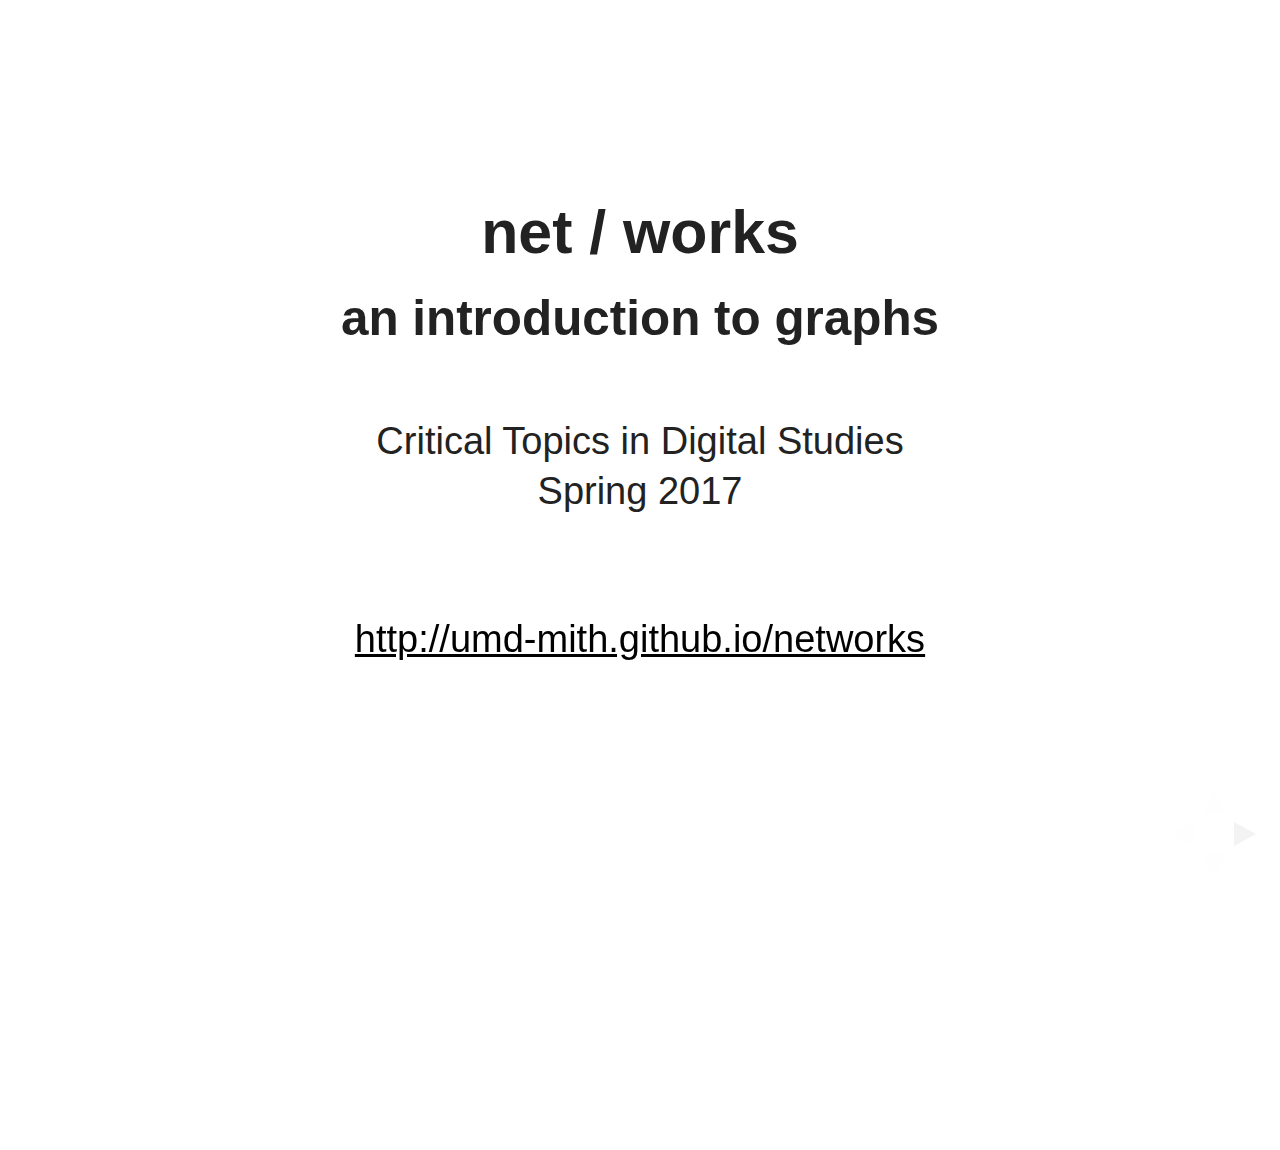
==== slides/index.html @ d902c8f5 "added code to fetch form results" ====
<!doctype html>
<html lang="en">

	<head>
		<meta charset="utf-8">

		<title>net / works</title>

    <meta name="description" content="Networks">
		<meta name="author" content="Ed Summers">

		<meta name="apple-mobile-web-app-capable" content="yes" />
		<meta name="apple-mobile-web-app-status-bar-style" content="black-translucent" />

		<meta name="viewport" content="width=device-width, initial-scale=1.0, maximum-scale=1.0, user-scalable=no">

		<link rel="stylesheet" href="css/reveal.min.css">
		<link rel="stylesheet" href="css/theme/white.css" id="theme">

		<!-- For syntax highlighting -->
		<link rel="stylesheet" href="lib/css/zenburn.css">

		<!-- If the query includes 'print-pdf', include the PDF print sheet -->
		<script>
			if( window.location.search.match( /print-pdf/gi ) ) {
				var link = document.createElement( 'link' );
				link.rel = 'stylesheet';
				link.type = 'text/css';
				link.href = 'css/print/pdf.css';
				document.getElementsByTagName( 'head' )[0].appendChild( link );
			}
		</script>

		<!--[if lt IE 9]>
		<script src="lib/js/html5shiv.js"></script>
		<![endif]-->

    <style>
      .reveal img.no-border {
        border: none;
        box-shadow: none;
      }

			a {
				color: black;
			}

			a:visited {
				color: black;
			}

    </style>
	</head>

	<body>

    <div class="reveal">

			<!-- Any section element inside of this container is displayed as a slide -->
      <div class="slides">

        <section>
          <h2>net / works</h2>
          <h3>an introduction to graphs</h3>
          <br>
          Critical Topics in Digital Studies<br>
          Spring 2017
          <br>
          <br>
          <br>
          <a href="http://umd-mith.github.io/networks">http://umd-mith.github.io/networks</a>
          <aside class="notes">
          </aside>
        </section>

        <section>
        <a href="https://en.wikipedia.org/wiki/Leonhard_Euler"><img style="width: 51%;" src="img/euler.jpg"></a>
          <aside class="notes">
          This is Leonard Euler. Euler is considered one of the preeminent 
          mathematicians of the 18th century, and one of the greatest 
          mathematicians to have ever lived. At least that's what Wikipedia 
          says. His collected works fill 80 volumes, and is remembered today 
          for his introduction of much of modern mathematical notation 
          and terminology, among other things. He had 13 children, of which 
          only 5 survived childhood. He went blind in his 60s but his output 
          continued at the rate of one paper a week in 1775.
          </aside>
        </section>

        <section>
        <img src="img/konigsberg.jpg">
        <aside class="notes">
        The city of Königsberg in Prussia (now Kaliningrad, Russia) was set on both sides of the Pregel River, and included two large islands which were connected to each other and the mainland by seven bridges. The problem was to devise a walk through the city that would cross each bridge once and only once, with the provisos that: the islands could only be reached by the bridges and every bridge once accessed must be crossed to its other end
        </aside>
        </section>

        <section>
        <img style="width: 70%;" src="img/konigsberg-illustration.png">
        <aside class="notes">
        First, Euler pointed out that the choice of route inside each land mass is irrelevant. The only important feature of a route is the sequence of bridges crossed. This allowed him to reformulate the problem in abstract terms (laying the foundations of graph theory), eliminating all features except the list of land masses and the bridges connecting them.
        </aside>
        </section>

        <section>
        <img style="width: 50%;" src="img/konigsberg-graph.png">
        <aside class="notes">
        In modern terms, one replaces each land mass with an abstract "vertex" or node, and each bridge with an abstract connection, an "edge", which only serves to record which pair of vertices (land masses) is connected by that bridge. The resulting mathematical structure is called a graph.

        Euler shows that the possibility of a walk through a graph, traversing each edge exactly once, depends on the degrees of the nodes. The degree of a node is the number of edges touching it. Euler's argument shows that a necessary condition for the walk of the desired form is that the graph be connected and have exactly zero or two nodes of odd degree. 
        </aside>
        </section>

        <section>
        <img style="width: 45%;" src="img/konigsberg-illustration.png">
        <img style="width: 42%;" src="img/konigsberg-graph.png">
        </section>

        <section>
          <h2>undirected graph</h2>
          <img class="no-border" src="img/graph.png">
        </section>

        <section>
          <h2>directed graph</h2>
          <img class="no-border" src="img/graph-directed.png">
        </section>

        <section>
          <h2>degree</h2>
          <img class="no-border" src="img/graph-degree.png">
        </section>

        <section>
          <h2>indegree</h2>
          <img class="no-border" src="img/graph-directed-indegree.png">
        </section>

        <section>
          <h2>outdegree</h2>
          <img class="no-border" src="img/graph-directed-outdegree.png">
        </section>

        <section>
          <h2>edge weight</h2>
          <img class="no-border" src="img/graph-edge-weight.png">
        </section>

        <section>
        <a href="img/hamlet.png"><img style="width: 70%" src="img/hamlet.png"></a><br>
        <a href="https://litlab.stanford.edu/LiteraryLabPamphlet2.pdf">Network Theory and Plot Analysis</a><br>
        <a href="https://en.wikipedia.org/wiki/Franco_Moretti">Franco Moretti</a>
        </section>

        <section data-background-image="img/humanist.png">
        <a style="color: white;" href="http://humanist.dclure.org/">Humanist Discussion Group</a><br>
        <a style="color: white;" href="https://twitter.com/clured">David McClure</a>
        </section>

        <section data-background-image="img/cablegate.png">
          <a href="http://edsu.github.io/cablegate-social-graph/" style="color: black; font-weight: bold;">Wikileaks Cablegate Social Graph</a>
        </section>

        <section>
        <a href="img/dh.png"><img style="width: 60%;" src="img/dh.png"></a><br>
        <a href="http://www.martingrandjean.ch/digital-humanities-on-twitter/">Digital Humanities on Twitter, a small world?</a><br><a href="https://twitter.com/grandjeanmartin">Martin Grandjean</a>
        </section>

        <section>
					 <iframe src="https://player.vimeo.com/video/109505574?color=afbc21" width="800" height="481" frameborder="0" webkitallowfullscreen mozallowfullscreen allowfullscreen></iframe>
				</section>

        <section>
        <a href="http://www.amazon.com/Mark-Lombardi-Networks-Judith-Richards/dp/0916365670"><img width="400" src="img/lombardi.jpg"></a><br>
        <a href="http://www.amazon.com/Mark-Lombardi-Networks-Judith-Richards/dp/0916365670">Global Networks</a><br> 
        <a href="https://en.wikipedia.org/wiki/Mark_Lombardi">Mark Lombardi</a><br>
        </section>

				<section>
				<a href="img/laughs.jpg"><img style="float: left;" width="450" src="img/laughs.jpg"></a>
				<br>
				<br>
				<br>
				<a href="http://www.dear-data.com/">Dear Data</a>
				<br>
				<br>
				<br>
				<a href="https://twitter.com/giorgialupi">Giorgia Lupi</a>
				<br>
				and
				<br>
				<a href="https://twitter.com/stefpos">Stefanie Posavec</a>
				</section>

        <section>
        <h1>Paper Graphs</h1>
        <p>
        Pick a short story or novel you like (or would like to learn more
        about) and create a network graph on paper that represents an aspect 
        of it: e.g. the characters.
        </p>
        </section>

        <section>
        <a href="https://www.flickr.com/photos/inkdroid/22510518477/"><img width="800" src="img/visconti.jpg"></a>
        </section>

        <section>
          <h2>Image Credits</h2>
          <ul>
            <li><a href="https://en.wikipedia.org/wiki/Leonhard_Euler#/media/File:Leonhard_Euler_2.jpg">Leonhard Euler</a> by Jakob Emanuel Handmann</li>
          </ul>
        </section>

			</div>

		</div>

		<script src="lib/js/head.min.js"></script>
		<script src="js/reveal.min.js"></script>

		<script>

			// Full list of configuration options available here:
			// https://github.com/hakimel/reveal.js#configuration
			Reveal.initialize({
				controls: true,
				progress: true,
				history: true,
				center: true,

				theme: Reveal.getQueryHash().theme, // available themes are in /css/theme
				transition: 'fade',

				// Parallax scrolling
				// parallaxBackgroundImage: 'https://s3.amazonaws.com/hakim-static/reveal-js/reveal-parallax-1.jpg',
				// parallaxBackgroundSize: '2100px 900px',

				// Optional libraries used to extend on reveal.js
				dependencies: [
					{ src: 'lib/js/classList.js', condition: function() { return !document.body.classList; } },
					{ src: 'plugin/markdown/marked.js', condition: function() { return !!document.querySelector( '[data-markdown]' ); } },
					{ src: 'plugin/markdown/markdown.js', condition: function() { return !!document.querySelector( '[data-markdown]' ); } },
					{ src: 'plugin/highlight/highlight.js', async: true, callback: function() { hljs.initHighlightingOnLoad(); } },
					{ src: 'plugin/zoom-js/zoom.js', async: true, condition: function() { return !!document.body.classList; } },
					{ src: 'plugin/notes/notes.js', async: true, condition: function() { return !!document.body.classList; } }
				]
			});

		</script>
    <script async src="//platform.twitter.com/widgets.js" charset="utf-8"></script>
	</body>
</html>
---- slides/css/theme/white.css ----
/**
 * White theme for reveal.js. This is the opposite of the 'black' theme.
 *
 * By Hakim El Hattab, http://hakim.se
 */
@import url(../../lib/font/source-sans-pro/source-sans-pro.css);
section.has-dark-background, section.has-dark-background h1, section.has-dark-background h2, section.has-dark-background h3, section.has-dark-background h4, section.has-dark-background h5, section.has-dark-background h6 {
  color: #fff; }

/*********************************************
 * GLOBAL STYLES
 *********************************************/
body {
  background: #fff;
  background-color: #fff;}

.reveal {
  font-family: "Source Sans Pro", Helvetica, sans-serif;
  font-size: 38px;
  font-weight: normal;
  color: #222; }

::selection {
  color: #fff;
  background: #98bdef;
  text-shadow: none; }

.reveal .slides > section,
.reveal .slides > section > section {
  line-height: 1.3;
  font-weight: inherit; }

/*********************************************
 * HEADERS
 *********************************************/
.reveal h1,
.reveal h2,
.reveal h3,
.reveal h4,
.reveal h5,
.reveal h6 {
  margin: 0 0 20px 0;
  color: #222;
  font-family: "Source Sans Pro", Helvetica, sans-serif;
  font-weight: 600;
  line-height: 1.2;
  letter-spacing: normal;
  text-shadow: none;
  word-wrap: break-word; }

.reveal h1 {
  font-size: 2.5em; }

.reveal h2 {
  font-size: 1.6em; }

.reveal h3 {
  font-size: 1.3em; }

.reveal h4 {
  font-size: 1em; }

.reveal h1 {
  text-shadow: none; }

/*********************************************
 * OTHER
 *********************************************/
.reveal p {
  margin: 20px 0;
  line-height: 1.3; }

/* Ensure certain elements are never larger than the slide itself */
.reveal img,
.reveal video,
.reveal iframe {
  max-width: 95%;
  max-height: 95%; }

.reveal strong,
.reveal b {
  font-weight: bold; }

.reveal em {
  font-style: italic; }

.reveal ol,
.reveal dl,
.reveal ul {
  display: inline-block;
  text-align: left;
  margin: 0 0 0 1em; }

.reveal ol {
  list-style-type: decimal; }

.reveal ul {
  list-style-type: disc; }

.reveal ul ul {
  list-style-type: square; }

.reveal ul ul ul {
  list-style-type: circle; }

.reveal ul ul,
.reveal ul ol,
.reveal ol ol,
.reveal ol ul {
  display: block;
  margin-left: 40px; }

.reveal dt {
  font-weight: bold; }

.reveal dd {
  margin-left: 40px; }

.reveal q,
.reveal blockquote {
  quotes: none; }

.reveal blockquote {
  display: block;
  position: relative;
  width: 70%;
  margin: 20px auto;
  padding: 5px;
  font-style: italic;
  background: rgba(255, 255, 255, 0.05);

.reveal blockquote p:first-child,
.reveal blockquote p:last-child {
  display: inline-block; }

.reveal q {
  font-style: italic; }

.reveal pre {
  display: block;
  position: relative;
  width: 90%;
  margin: 20px auto;
  text-align: left;
  font-size: 0.55em;
  font-family: monospace;
  line-height: 1.2em;
  word-wrap: break-word;
  box-shadow: 0px 0px 6px rgba(0, 0, 0, 0.3); }

.reveal code {
  font-family: monospace; }

.reveal pre code {
  display: block;
  padding: 5px;
  overflow: auto;
  max-height: 400px;
  word-wrap: normal; }

.reveal table {
  margin: auto;
  border-collapse: collapse;
  border-spacing: 0; }

.reveal table th {
  font-weight: bold; }

.reveal table th,
.reveal table td {
  text-align: left;
  padding: 0.2em 0.5em 0.2em 0.5em;
  border-bottom: 1px solid; }

.reveal table th[align="center"],
.reveal table td[align="center"] {
  text-align: center; }

.reveal table th[align="right"],
.reveal table td[align="right"] {
  text-align: right; }

.reveal table tr:last-child td {
  border-bottom: none; }

.reveal sup {
  vertical-align: super; }

.reveal sub {
  vertical-align: sub; }

.reveal small {
  display: inline-block;
  font-size: 0.6em;
  line-height: 1.2em;
  vertical-align: top; }

.reveal small * {
  vertical-align: top; }

/*********************************************
 * LINKS
 *********************************************/
.reveal a {
  color: #2a76dd;
  text-decoration: none;
  -webkit-transition: color 0.15s ease;
  -moz-transition: color 0.15s ease;
  transition: color 0.15s ease; }

.reveal a:hover {
  color: #6ca0e8;
  text-shadow: none;
  border: none; }

.reveal .roll span:after {
  color: #fff;
  background: #1a53a1; }

/*********************************************
 * IMAGES
 *********************************************/
.reveal section img {
  margin: 15px 0px;
  background: rgba(255, 255, 255, 0.12);
  border: 4px solid #222;
  box-shadow: 0 0 10px rgba(0, 0, 0, 0.15); }

.reveal section img.plain {
  border: 0;
  box-shadow: none; }

.reveal a img {
  -webkit-transition: all 0.15s linear;
  -moz-transition: all 0.15s linear;
  transition: all 0.15s linear; }

.reveal a:hover img {
  background: rgba(255, 255, 255, 0.2);
  border-color: #2a76dd;
  box-shadow: 0 0 20px rgba(0, 0, 0, 0.55); }

/*********************************************
 * NAVIGATION CONTROLS
 *********************************************/
.reveal .controls .navigate-left,
.reveal .controls .navigate-left.enabled {
  border-right-color: #2a76dd; }

.reveal .controls .navigate-right,
.reveal .controls .navigate-right.enabled {
  border-left-color: #2a76dd; }

.reveal .controls .navigate-up,
.reveal .controls .navigate-up.enabled {
  border-bottom-color: #2a76dd; }

.reveal .controls .navigate-down,
.reveal .controls .navigate-down.enabled {
  border-top-color: #2a76dd; }

.reveal .controls .navigate-left.enabled:hover {
  border-right-color: #6ca0e8; }

.reveal .controls .navigate-right.enabled:hover {
  border-left-color: #6ca0e8; }

.reveal .controls .navigate-up.enabled:hover {
  border-bottom-color: #6ca0e8; }

.reveal .controls .navigate-down.enabled:hover {
  border-top-color: #6ca0e8; }

/*********************************************
 * PROGRESS BAR
 *********************************************/
.reveal .progress {
  background: rgba(0, 0, 0, 0.2); }

.reveal .progress span {
  background: #2a76dd;
  -webkit-transition: width 800ms cubic-bezier(0.26, 0.86, 0.44, 0.985);
  -moz-transition: width 800ms cubic-bezier(0.26, 0.86, 0.44, 0.985);
  transition: width 800ms cubic-bezier(0.26, 0.86, 0.44, 0.985); }
---- slides/lib/css/zenburn.css ----
/*

Zenburn style from voldmar.ru (c) Vladimir Epifanov <voldmar@voldmar.ru>
based on dark.css by Ivan Sagalaev

*/

pre code {
  display: block; padding: 0.5em;
  background: #3F3F3F;
  color: #DCDCDC;
}

pre .keyword,
pre .tag,
pre .css .class,
pre .css .id,
pre .lisp .title,
pre .nginx .title,
pre .request,
pre .status,
pre .clojure .attribute {
  color: #E3CEAB;
}

pre .django .template_tag,
pre .django .variable,
pre .django .filter .argument {
  color: #DCDCDC;
}

pre .number,
pre .date {
  color: #8CD0D3;
}

pre .dos .envvar,
pre .dos .stream,
pre .variable,
pre .apache .sqbracket {
  color: #EFDCBC;
}

pre .dos .flow,
pre .diff .change,
pre .python .exception,
pre .python .built_in,
pre .literal,
pre .tex .special {
  color: #EFEFAF;
}

pre .diff .chunk,
pre .subst {
  color: #8F8F8F;
}

pre .dos .keyword,
pre .python .decorator,
pre .title,
pre .haskell .type,
pre .diff .header,
pre .ruby .class .parent,
pre .apache .tag,
pre .nginx .built_in,
pre .tex .command,
pre .prompt {
    color: #efef8f;
}

pre .dos .winutils,
pre .ruby .symbol,
pre .ruby .symbol .string,
pre .ruby .string {
  color: #DCA3A3;
}

pre .diff .deletion,
pre .string,
pre .tag .value,
pre .preprocessor,
pre .built_in,
pre .sql .aggregate,
pre .javadoc,
pre .smalltalk .class,
pre .smalltalk .localvars,
pre .smalltalk .array,
pre .css .rules .value,
pre .attr_selector,
pre .pseudo,
pre .apache .cbracket,
pre .tex .formula {
  color: #CC9393;
}

pre .shebang,
pre .diff .addition,
pre .comment,
pre .java .annotation,
pre .template_comment,
pre .pi,
pre .doctype {
  color: #7F9F7F;
}

pre .coffeescript .javascript,
pre .javascript .xml,
pre .tex .formula,
pre .xml .javascript,
pre .xml .vbscript,
pre .xml .css,
pre .xml .cdata {
  opacity: 0.5;
}
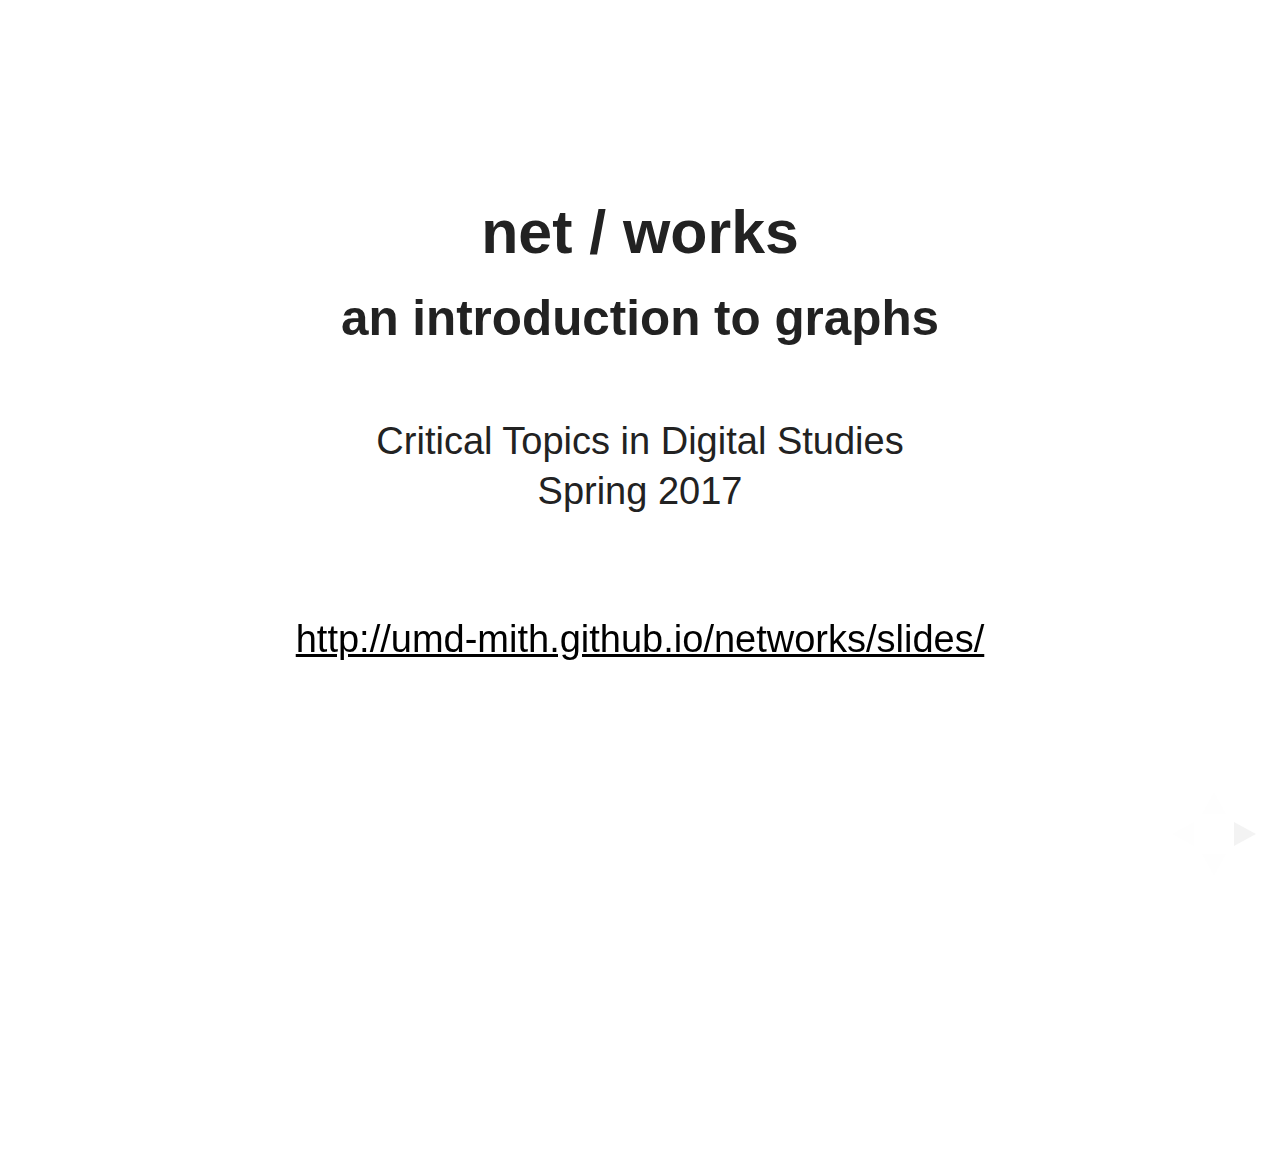
==== commit d39502d3: "thanks" ====
--- a/slides/index.html
+++ b/slides/index.html
@@ -49,6 +49,17 @@
 				color: black;
 			}
 
+      table {
+        border-collapse: collapse;
+        padding: 5px;
+      }
+
+      td {
+        color: blue;
+        padding: 5px;
+        border: thin solid black;
+      }
+
     </style>
 	</head>
 
@@ -68,7 +79,7 @@
           <br>
           <br>
           <br>
-          <a href="http://umd-mith.github.io/networks">http://umd-mith.github.io/networks</a>
+          <a href="http://umd-mith.github.io/networks/slides/">http://umd-mith.github.io/networks/slides/</a>
           <aside class="notes">
           </aside>
         </section>
@@ -205,6 +216,10 @@
         </section>
 
         <section>
+          <h2><a href="https://bit.ly/mysterious-dh">https://bit.ly/mysterious-dh</a></h2>
+        </section>
+
+        <section>
           <h2>Image Credits</h2>
           <ul>
             <li><a href="https://en.wikipedia.org/wiki/Leonhard_Euler#/media/File:Leonhard_Euler_2.jpg">Leonhard Euler</a> by Jakob Emanuel Handmann</li>
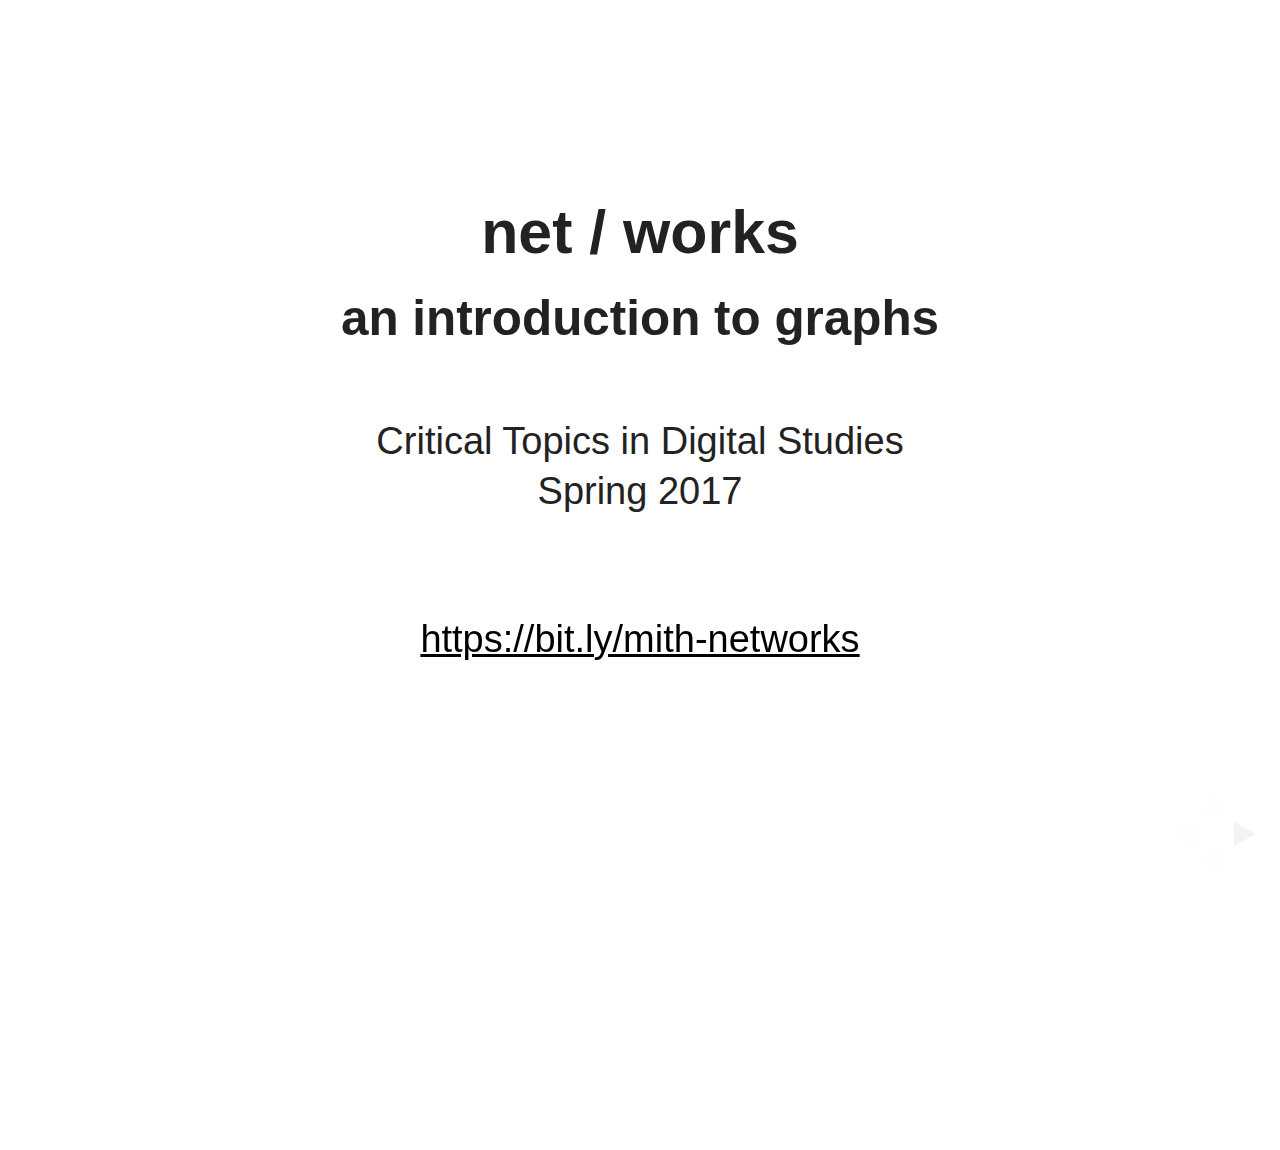
==== commit fae42874: "bitly" ====
--- a/slides/index.html
+++ b/slides/index.html
@@ -79,7 +79,7 @@
           <br>
           <br>
           <br>
-          <a href="http://umd-mith.github.io/networks/slides/">http://umd-mith.github.io/networks/slides/</a>
+          <a href="https://bit.ly/mith-networks">https://bit.ly/mith-networks</a>
           <aside class="notes">
           </aside>
         </section>
